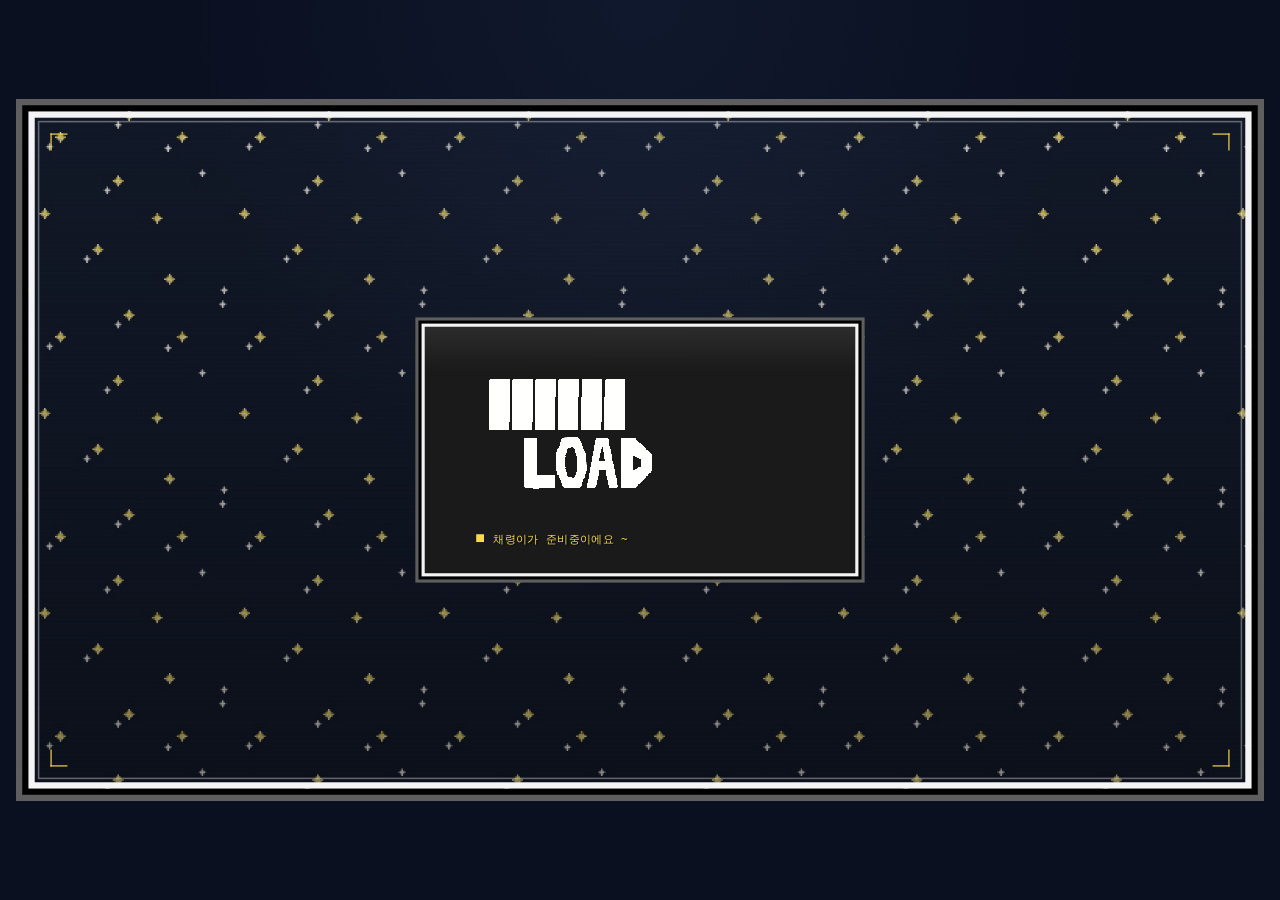
==== index.html @ 5200d09d "반응형" ====
<!DOCTYPE html>
<html lang="ko">
<head>
  <meta charset="UTF-8" />
  <meta name="viewport" content="width=device-width, initial-scale=1.0" />
  <title>CR-bday-2026</title>
  <meta http-equiv="refresh" content="0; url=./docs/prod/index.html" />
</head>
<body>
  <script>
    window.location.replace("./docs/prod/index.html");
  </script>
</body>
</html>
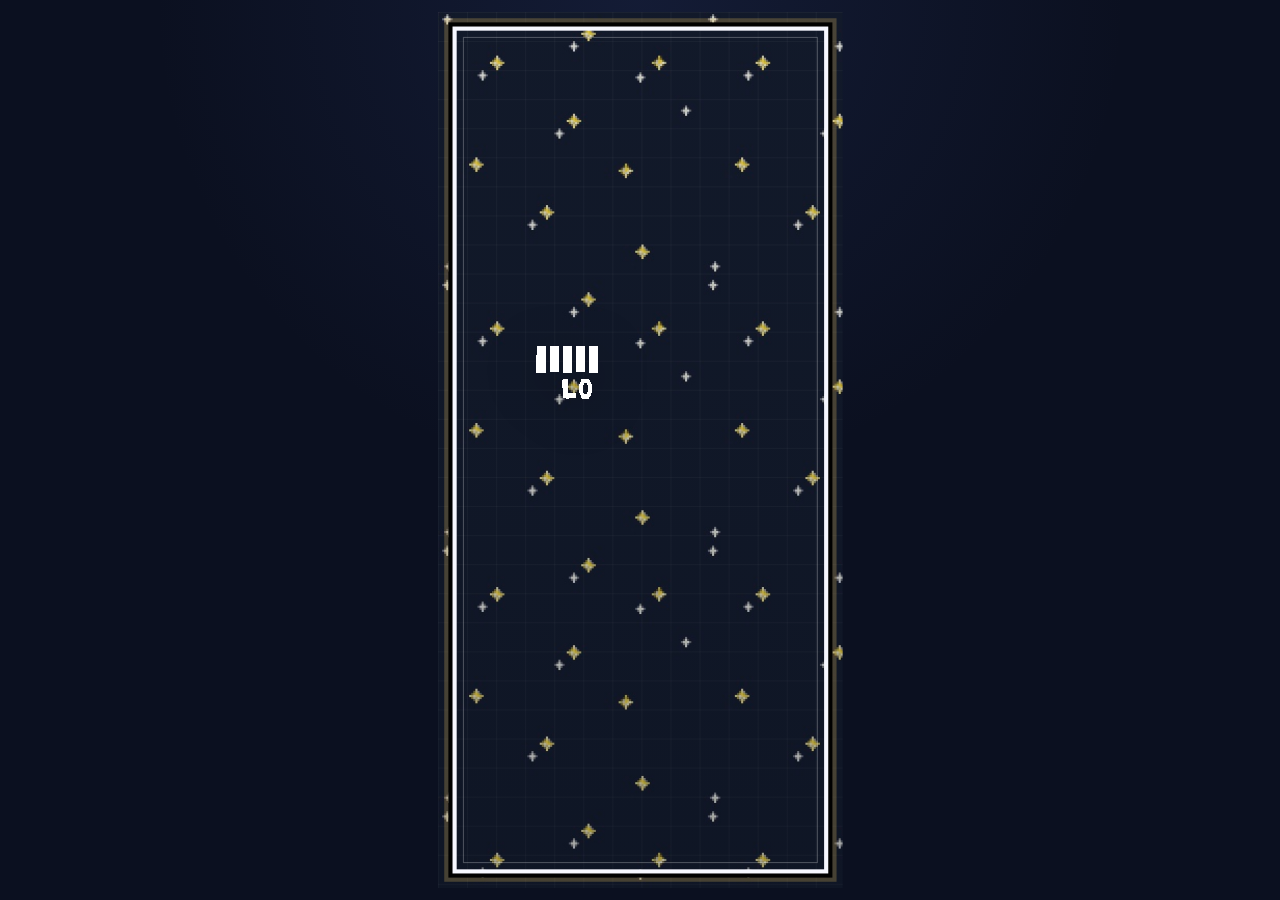
==== commit ceb44c88: "코드 업데이트 뻐대" ====
--- a/index.html
+++ b/index.html
@@ -4,11 +4,11 @@
   <meta charset="UTF-8" />
   <meta name="viewport" content="width=device-width, initial-scale=1.0" />
   <title>CR-bday-2026</title>
-  <meta http-equiv="refresh" content="0; url=./docs/prod/index.html" />
+  <meta http-equiv="refresh" content="0; url=./docs/lab/index.html" />
 </head>
 <body>
   <script>
-    window.location.replace("./docs/prod/index.html");
+    window.location.replace("./docs/lab/index.html");
   </script>
 </body>
 </html>
